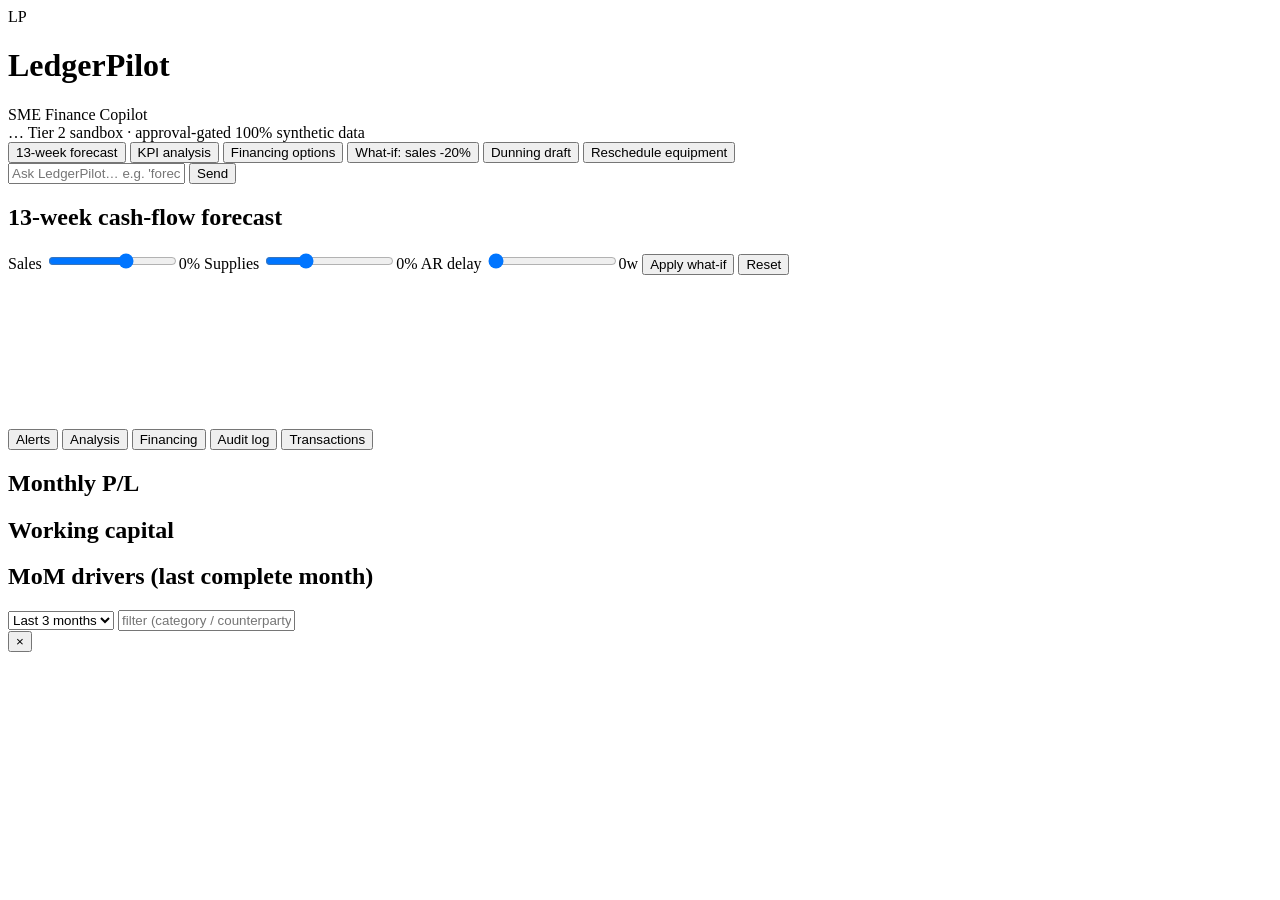
==== app/static/index.html @ 3c9381d6 "Vendor Chart.js locally; add CSP + browser security headers; doc + test Co-Authored-By: thatakumu <k" ====
<!doctype html>
<html lang="en">
<head>
<meta charset="utf-8">
<meta name="viewport" content="width=device-width, initial-scale=1">
<title>LedgerPilot — SME Finance Copilot</title>
<link rel="stylesheet" href="/static/styles.css">
<script src="/static/vendor/chart.umd.min.js"></script>
</head>
<body>
<header>
  <div class="brand">
    <div class="logo">LP</div>
    <div>
      <h1>LedgerPilot</h1>
      <div class="sub" id="bizName">SME Finance Copilot</div>
    </div>
  </div>
  <div class="badges">
    <span class="badge" id="llmBadge">…</span>
    <span class="badge tier">Tier 2 sandbox · approval-gated</span>
    <span class="badge synthetic">100% synthetic data</span>
  </div>
</header>

<main>
  <!-- ===================== CHAT ===================== -->
  <section id="chatPane">
    <div id="chatLog"></div>
    <div class="suggestions">
      <button data-q="Give me the 13-week cash flow forecast">13-week forecast</button>
      <button data-q="Why did profit change? Run the KPI analysis">KPI analysis</button>
      <button data-q="What financing options cover the gap?">Financing options</button>
      <button data-q="What if sales drop 20%?">What-if: sales -20%</button>
      <button data-q="Draft a payment reminder for the overdue invoice">Dunning draft</button>
      <button data-q="Reschedule the equipment payment to 2027-01-05">Reschedule equipment</button>
    </div>
    <form id="chatForm">
      <input id="chatInput" autocomplete="off" placeholder="Ask LedgerPilot… e.g. 'forecast cash flow', 'what if sales drop 20%', 'draft a loan application'">
      <button type="submit">Send</button>
    </form>
    <div class="fineprint" id="disclaimer"></div>
  </section>

  <!-- ===================== DASHBOARD ===================== -->
  <section id="dash">
    <div id="kpiStrip"></div>

    <div class="card">
      <div class="cardHead">
        <h2>13-week cash-flow forecast</h2>
        <div class="whatif">
          <label>Sales <input type="range" id="wiSales" min="-50" max="30" value="0"><span id="wiSalesV">0%</span></label>
          <label>Supplies <input type="range" id="wiSup" min="-20" max="50" value="0"><span id="wiSupV">0%</span></label>
          <label>AR delay <input type="range" id="wiAR" min="0" max="6" value="0"><span id="wiARV">0w</span></label>
          <button id="wiApply">Apply what-if</button>
          <button id="wiReset" class="ghost">Reset</button>
        </div>
      </div>
      <div class="chartWrap"><canvas id="cfChart"></canvas></div>
      <div id="gapNote"></div>
    </div>

    <div class="tabs">
      <button class="tab active" data-tab="alerts">Alerts <span id="alertCount"></span></button>
      <button class="tab" data-tab="analysis">Analysis</button>
      <button class="tab" data-tab="financing">Financing</button>
      <button class="tab" data-tab="audit">Audit log</button>
      <button class="tab" data-tab="data">Transactions</button>
    </div>

    <div class="tabPane active" id="tab-alerts"><div id="alertsList"></div></div>

    <div class="tabPane" id="tab-analysis">
      <div class="grid2">
        <div class="card"><h2>Monthly P/L</h2><div id="plTable"></div></div>
        <div class="card"><h2>Working capital</h2><div id="wcDays"></div>
          <h2 style="margin-top:18px">MoM drivers (last complete month)</h2><div id="drivers"></div></div>
      </div>
    </div>

    <div class="tabPane" id="tab-financing"><div id="finTable"></div>
      <div class="fineprint" id="finDisc"></div></div>

    <div class="tabPane" id="tab-audit"><div id="auditList"></div></div>

    <div class="tabPane" id="tab-data">
      <div class="row">
        <select id="txnMonths"><option value="1">Last month</option><option value="3" selected>Last 3 months</option><option value="6">Last 6 months</option></select>
        <input id="txnFilter" placeholder="filter (category / counterparty / memo)">
      </div>
      <div id="txnTable"></div>
    </div>
  </section>
</main>

<div id="modalBg"><div id="modal"><button id="modalX">×</button><div id="modalBody"></div></div></div>
<script src="/static/app.js"></script>
</body>
</html>
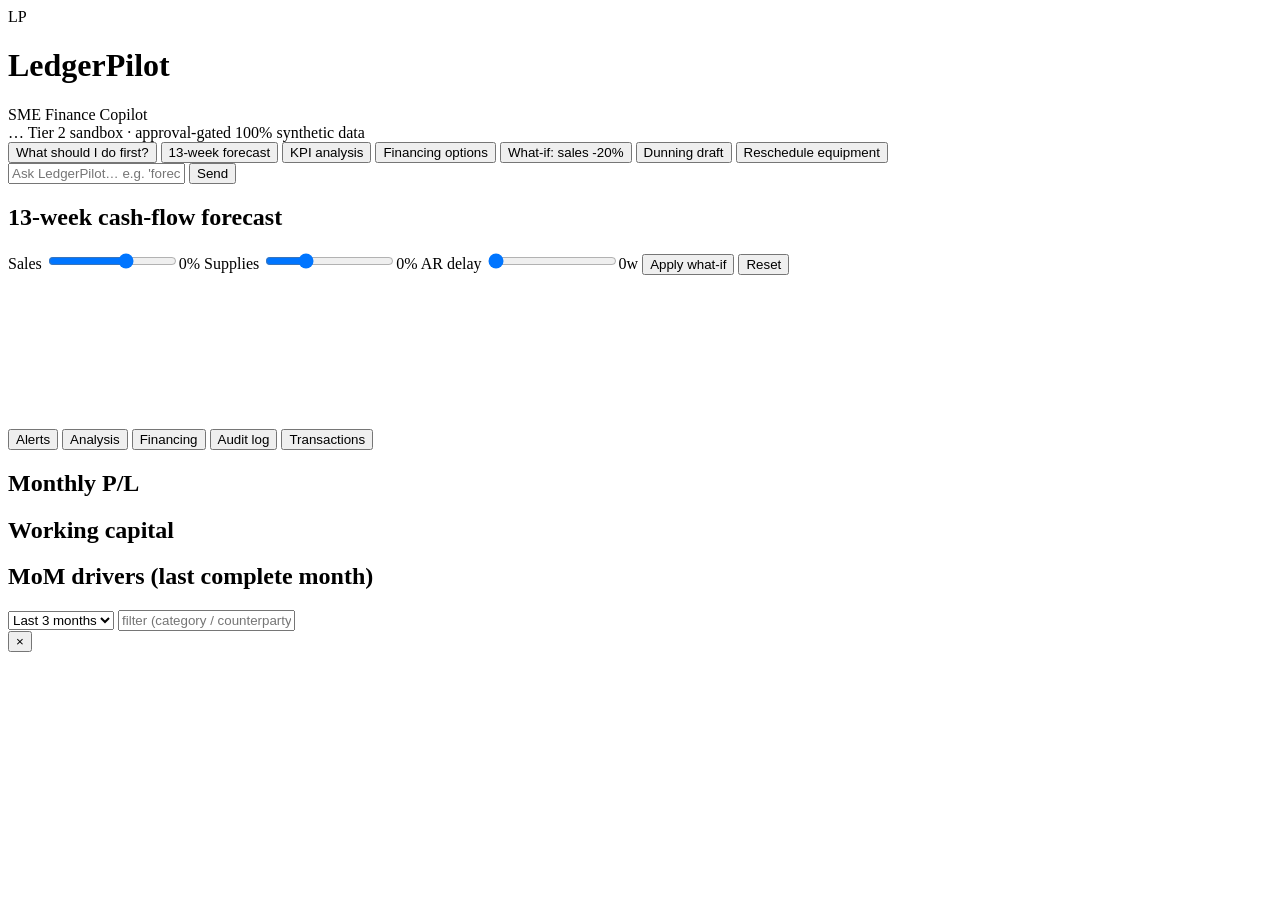
==== commit 31e0efb5: "UI: 'What should I do first?' as the lead suggestion chip Co-Authored-By: thatakumu <karisutefin73@g" ====
--- a/app/static/index.html
+++ b/app/static/index.html
@@ -28,6 +28,7 @@
   <section id="chatPane">
     <div id="chatLog"></div>
     <div class="suggestions">
+      <button data-q="What should I do first?">What should I do first?</button>
       <button data-q="Give me the 13-week cash flow forecast">13-week forecast</button>
       <button data-q="Why did profit change? Run the KPI analysis">KPI analysis</button>
       <button data-q="What financing options cover the gap?">Financing options</button>
@@ -59,6 +60,7 @@
       </div>
       <div class="chartWrap"><canvas id="cfChart"></canvas></div>
       <div id="gapNote"></div>
+      <div id="modelAcc"></div>
     </div>
 
     <div class="tabs">
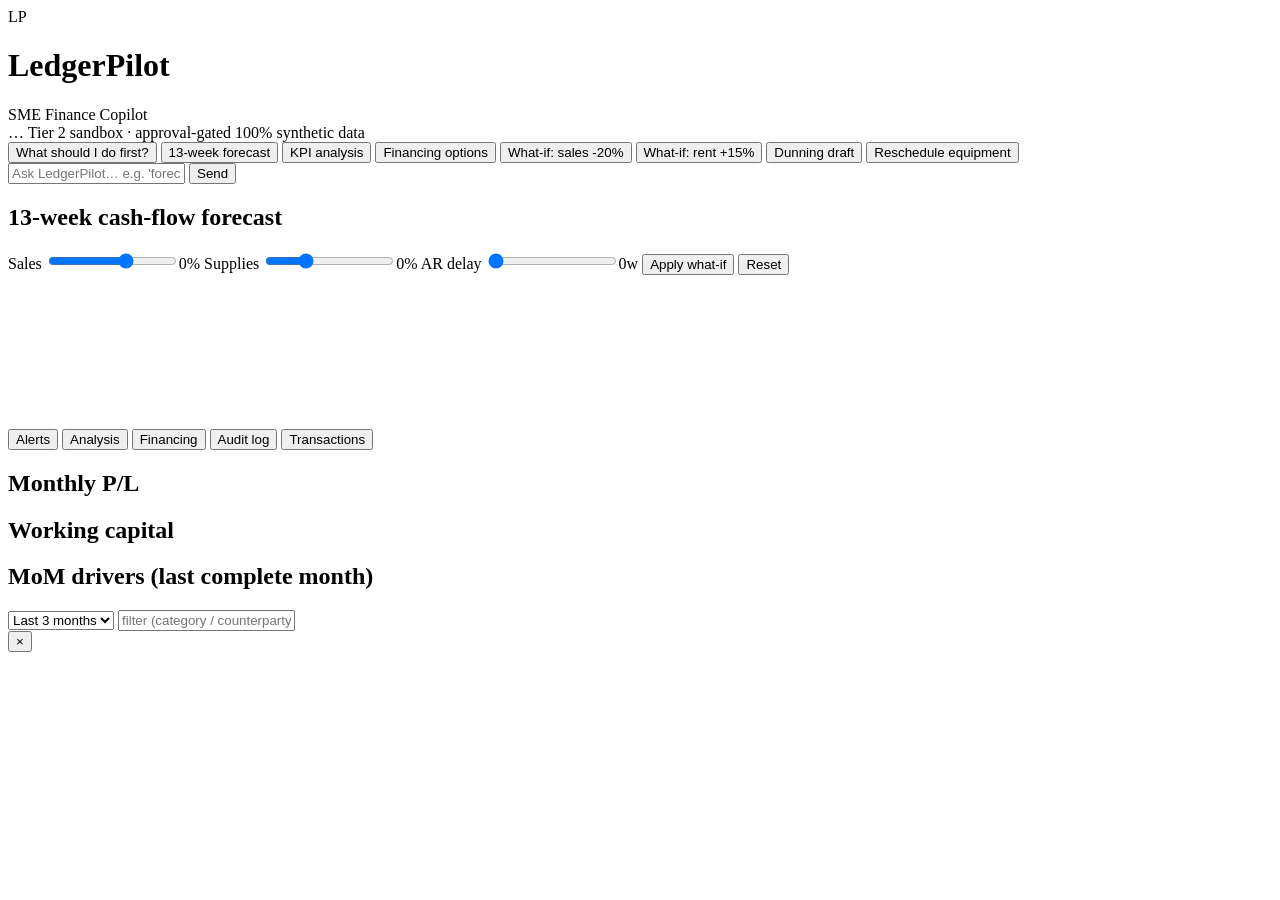
==== commit f56dfdfa: "Third-wave intents: cost-shock phrasing (doubles/rising/bill), financing sorts, lookups, exec summar" ====
--- a/app/static/index.html
+++ b/app/static/index.html
@@ -33,6 +33,7 @@
       <button data-q="Why did profit change? Run the KPI analysis">KPI analysis</button>
       <button data-q="What financing options cover the gap?">Financing options</button>
       <button data-q="What if sales drop 20%?">What-if: sales -20%</button>
+      <button data-q="What happens if rent goes up 15%?">What-if: rent +15%</button>
       <button data-q="Draft a payment reminder for the overdue invoice">Dunning draft</button>
       <button data-q="Reschedule the equipment payment to 2027-01-05">Reschedule equipment</button>
     </div>
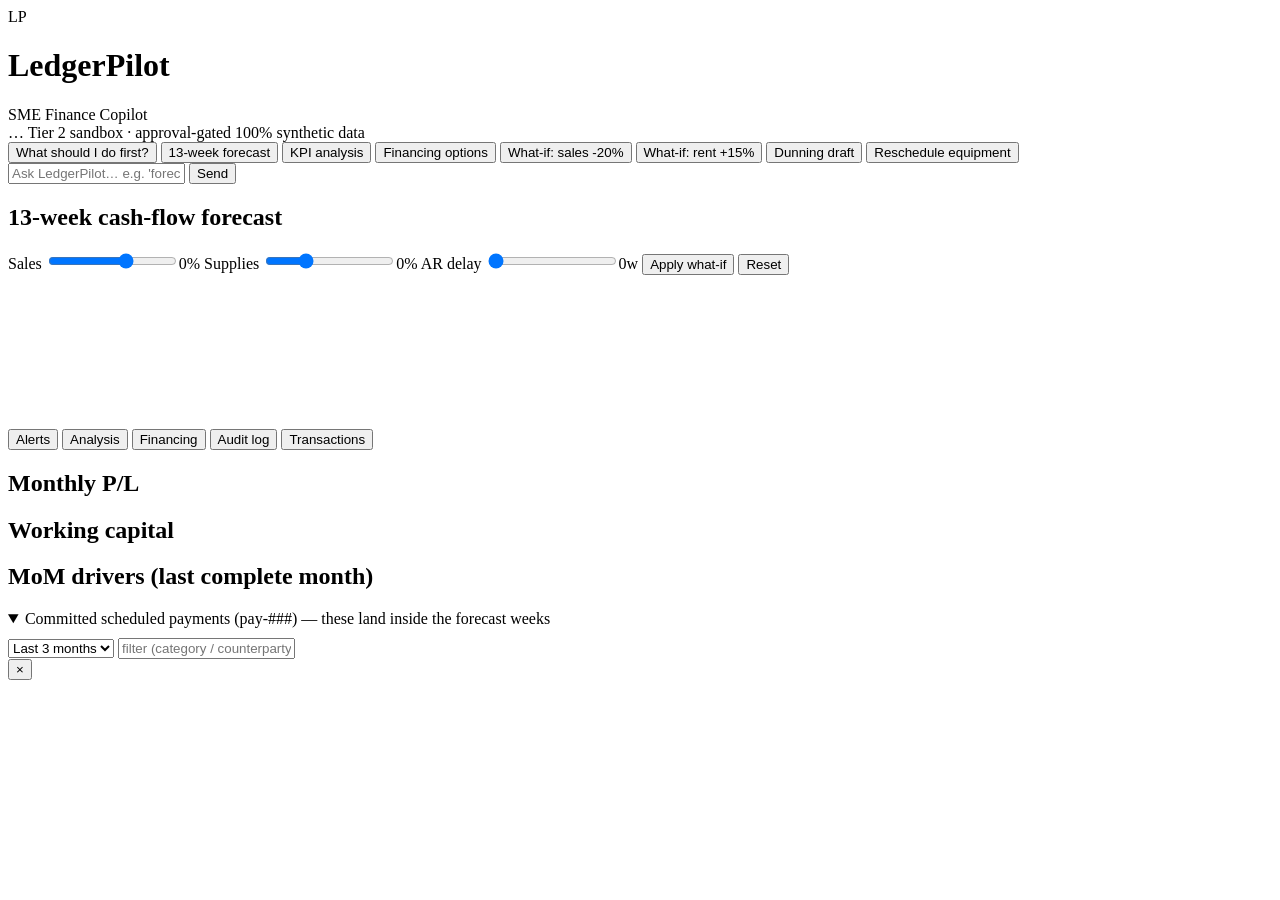
==== commit 8ca178a0: "Scheduled payments table: /api/scheduled + committed-payments fold in Data tab - GET /api/scheduled " ====
--- a/app/static/index.html
+++ b/app/static/index.html
@@ -88,6 +88,9 @@
     <div class="tabPane" id="tab-audit"><div id="auditList"></div></div>
 
     <div class="tabPane" id="tab-data">
+      <details open style="margin:4px 0 10px"><summary class="fineprint" style="cursor:pointer">Committed scheduled payments (pay-###)
+        — these land inside the forecast weeks</summary>
+        <div id="schedTable"></div></details>
       <div class="row">
         <select id="txnMonths"><option value="1">Last month</option><option value="3" selected>Last 3 months</option><option value="6">Last 6 months</option></select>
         <input id="txnFilter" placeholder="filter (category / counterparty / memo)">
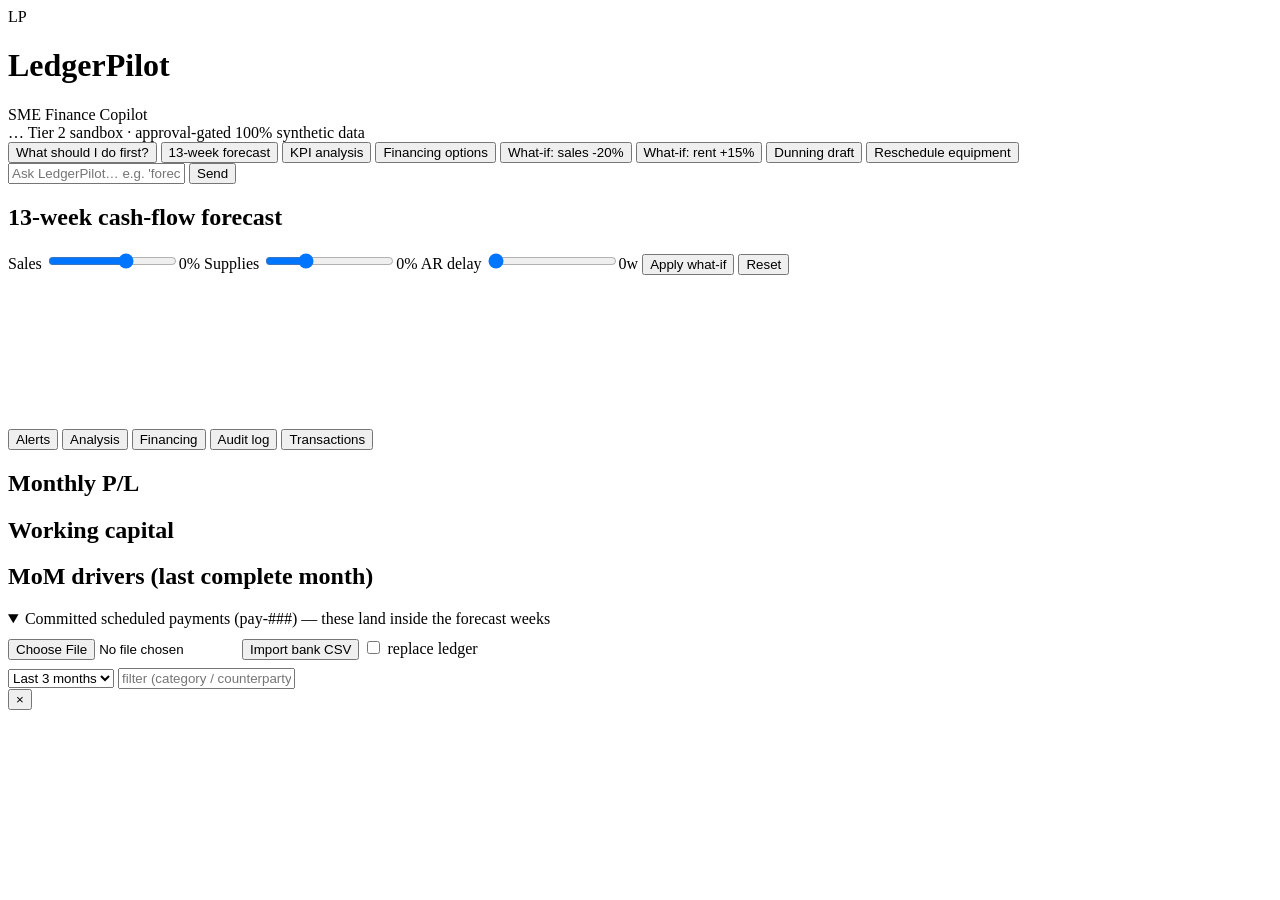
==== commit f52f674c: "feat: bank-CSV ingest endpoint+UI and mark_invoice_paid Tier-2 action - POST /api/data/upload (appen" ====
--- a/app/static/index.html
+++ b/app/static/index.html
@@ -91,6 +91,12 @@
       <details open style="margin:4px 0 10px"><summary class="fineprint" style="cursor:pointer">Committed scheduled payments (pay-###)
         — these land inside the forecast weeks</summary>
         <div id="schedTable"></div></details>
+      <div class="row" style="margin-bottom:8px">
+        <input type="file" id="csvFile" accept=".csv,text/csv" style="max-width:230px">
+        <button id="csvUpload">Import bank CSV</button>
+        <label class="fineprint"><input type="checkbox" id="csvReplace"> replace ledger</label>
+        <span id="csvResult" class="fineprint"></span>
+      </div>
       <div class="row">
         <select id="txnMonths"><option value="1">Last month</option><option value="3" selected>Last 3 months</option><option value="6">Last 6 months</option></select>
         <input id="txnFilter" placeholder="filter (category / counterparty / memo)">
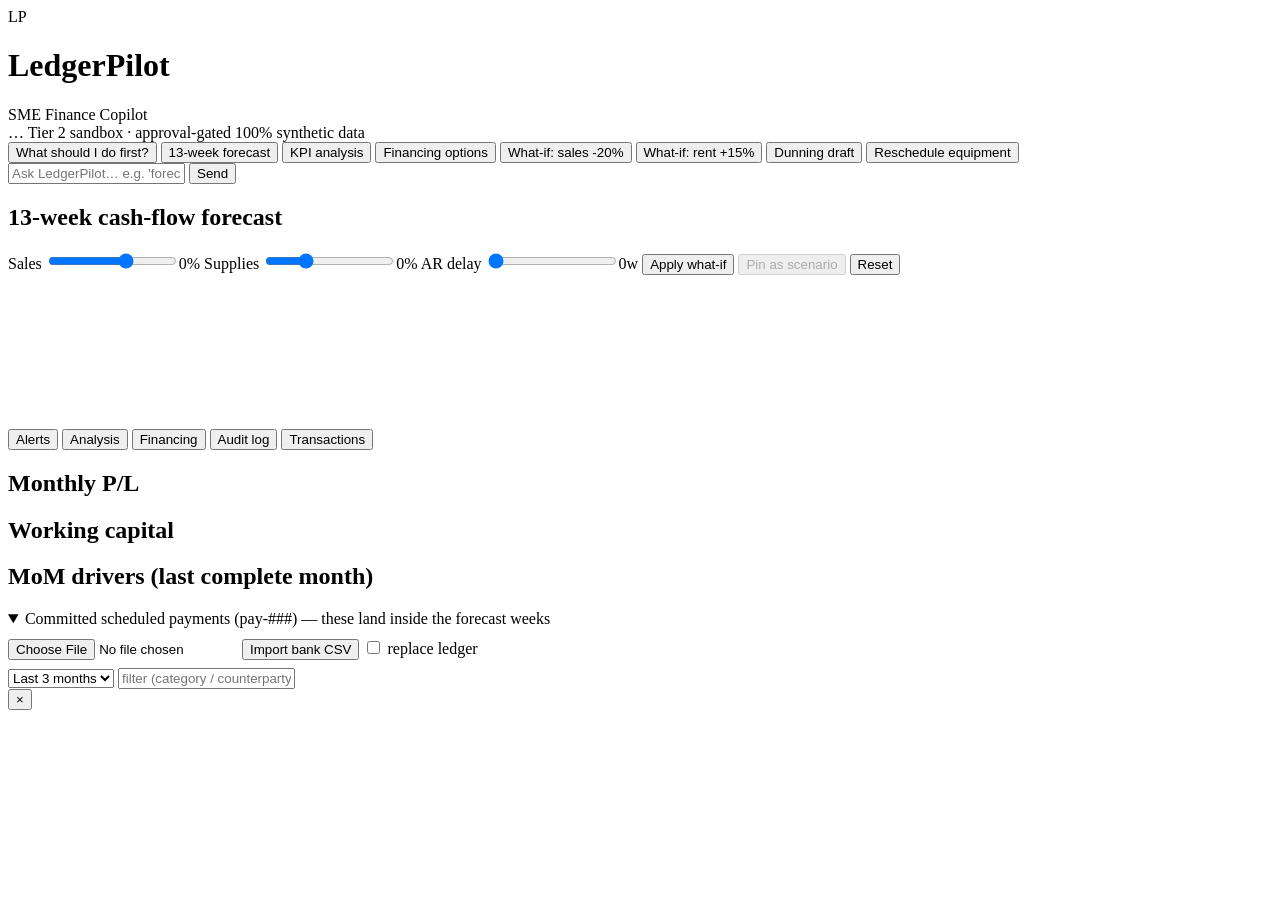
==== commit 255c99c8: "feat: pinned what-if scenario comparison on the forecast chart Apply what-if → 'Pin as scenario' sta" ====
--- a/app/static/index.html
+++ b/app/static/index.html
@@ -56,10 +56,12 @@
           <label>Supplies <input type="range" id="wiSup" min="-20" max="50" value="0"><span id="wiSupV">0%</span></label>
           <label>AR delay <input type="range" id="wiAR" min="0" max="6" value="0"><span id="wiARV">0w</span></label>
           <button id="wiApply">Apply what-if</button>
+          <button id="wiPin" class="ghost" disabled>Pin as scenario</button>
           <button id="wiReset" class="ghost">Reset</button>
         </div>
       </div>
       <div class="chartWrap"><canvas id="cfChart"></canvas></div>
+      <div id="scenarioList"></div>
       <div id="gapNote"></div>
       <div id="modelAcc"></div>
     </div>
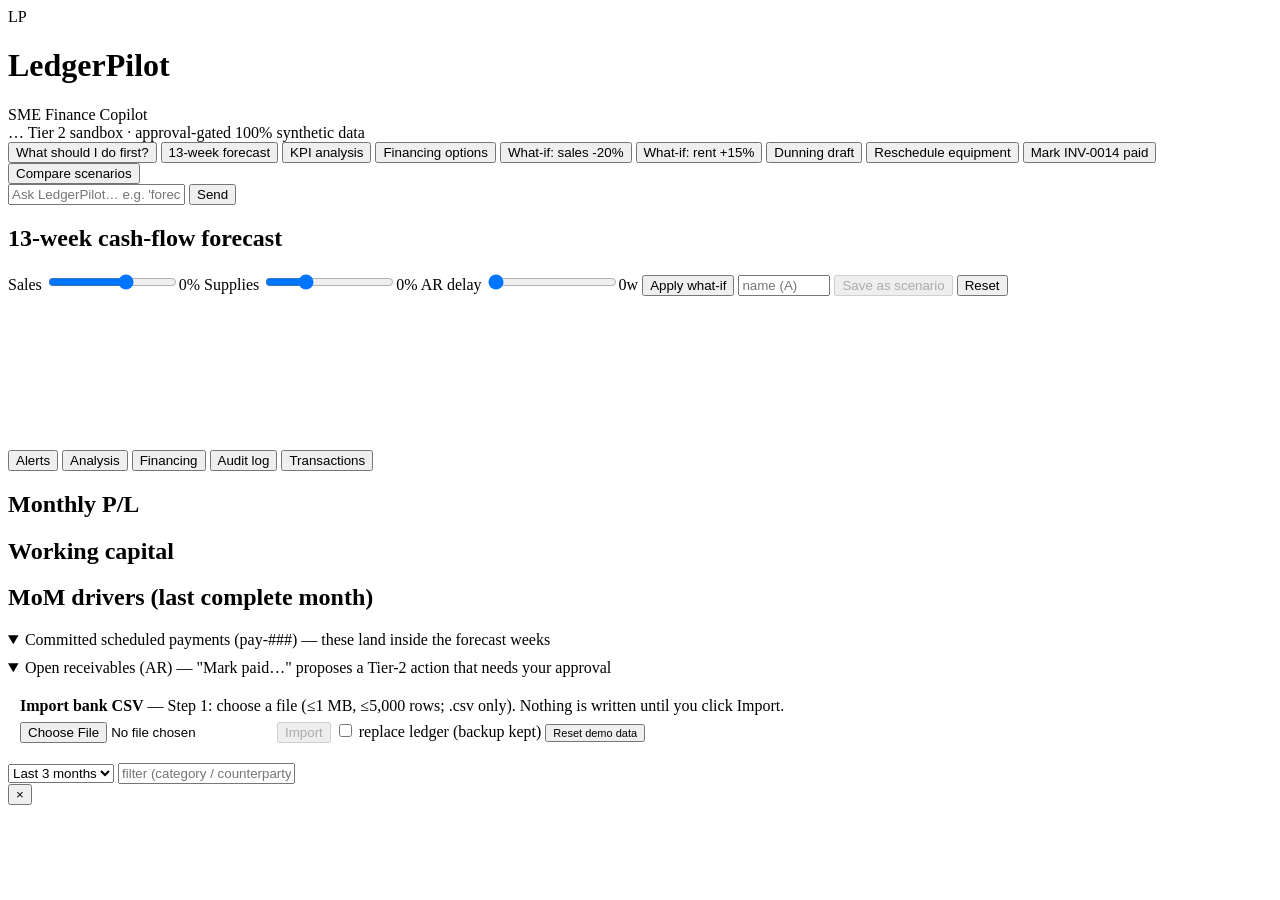
==== commit 8b46a978: "Round 9: CSV mapping preview + validation, mark-paid AR view, server-side named scenarios, docs Co-A" ====
--- a/app/static/index.html
+++ b/app/static/index.html
@@ -36,6 +36,8 @@
       <button data-q="What happens if rent goes up 15%?">What-if: rent +15%</button>
       <button data-q="Draft a payment reminder for the overdue invoice">Dunning draft</button>
       <button data-q="Reschedule the equipment payment to 2027-01-05">Reschedule equipment</button>
+      <button data-q="Mark INV-0014 paid">Mark INV-0014 paid</button>
+      <button data-q="Compare my scenarios">Compare scenarios</button>
     </div>
     <form id="chatForm">
       <input id="chatInput" autocomplete="off" placeholder="Ask LedgerPilot… e.g. 'forecast cash flow', 'what if sales drop 20%', 'draft a loan application'">
@@ -56,7 +58,8 @@
           <label>Supplies <input type="range" id="wiSup" min="-20" max="50" value="0"><span id="wiSupV">0%</span></label>
           <label>AR delay <input type="range" id="wiAR" min="0" max="6" value="0"><span id="wiARV">0w</span></label>
           <button id="wiApply">Apply what-if</button>
-          <button id="wiPin" class="ghost" disabled>Pin as scenario</button>
+          <input id="wiName" maxlength="24" placeholder="name (A)" style="width:84px">
+          <button id="wiPin" class="ghost" disabled>Save as scenario</button>
           <button id="wiReset" class="ghost">Reset</button>
         </div>
       </div>
@@ -93,11 +96,20 @@
       <details open style="margin:4px 0 10px"><summary class="fineprint" style="cursor:pointer">Committed scheduled payments (pay-###)
         — these land inside the forecast weeks</summary>
         <div id="schedTable"></div></details>
-      <div class="row" style="margin-bottom:8px">
-        <input type="file" id="csvFile" accept=".csv,text/csv" style="max-width:230px">
-        <button id="csvUpload">Import bank CSV</button>
-        <label class="fineprint"><input type="checkbox" id="csvReplace"> replace ledger</label>
-        <span id="csvResult" class="fineprint"></span>
+      <details open style="margin:4px 0 10px"><summary class="fineprint" style="cursor:pointer">Open receivables (AR) —
+        "Mark paid…" proposes a Tier-2 action that needs your approval</summary>
+        <div id="arTable"></div></details>
+      <div class="card" style="margin-bottom:10px;padding:10px 12px">
+        <div class="fineprint" style="margin-bottom:6px"><b>Import bank CSV</b> — Step 1: choose a file
+          (≤1 MB, ≤5,000 rows; .csv only). Nothing is written until you click Import.</div>
+        <div class="row" style="margin-bottom:0;align-items:center">
+          <input type="file" id="csvFile" accept=".csv,text/csv" style="max-width:260px;flex:0">
+          <button id="csvUpload" disabled>Import</button>
+          <label class="fineprint"><input type="checkbox" id="csvReplace" style="flex:0"> replace ledger (backup kept)</label>
+          <span id="csvResult" class="fineprint"></span>
+          <button id="demoReset" class="ghost" style="margin-left:auto;font-size:11px" title="Regenerates the synthetic demo ledger; audit log is kept">Reset demo data</button>
+        </div>
+        <div id="csvMap"></div>
       </div>
       <div class="row">
         <select id="txnMonths"><option value="1">Last month</option><option value="3" selected>Last 3 months</option><option value="6">Last 6 months</option></select>
